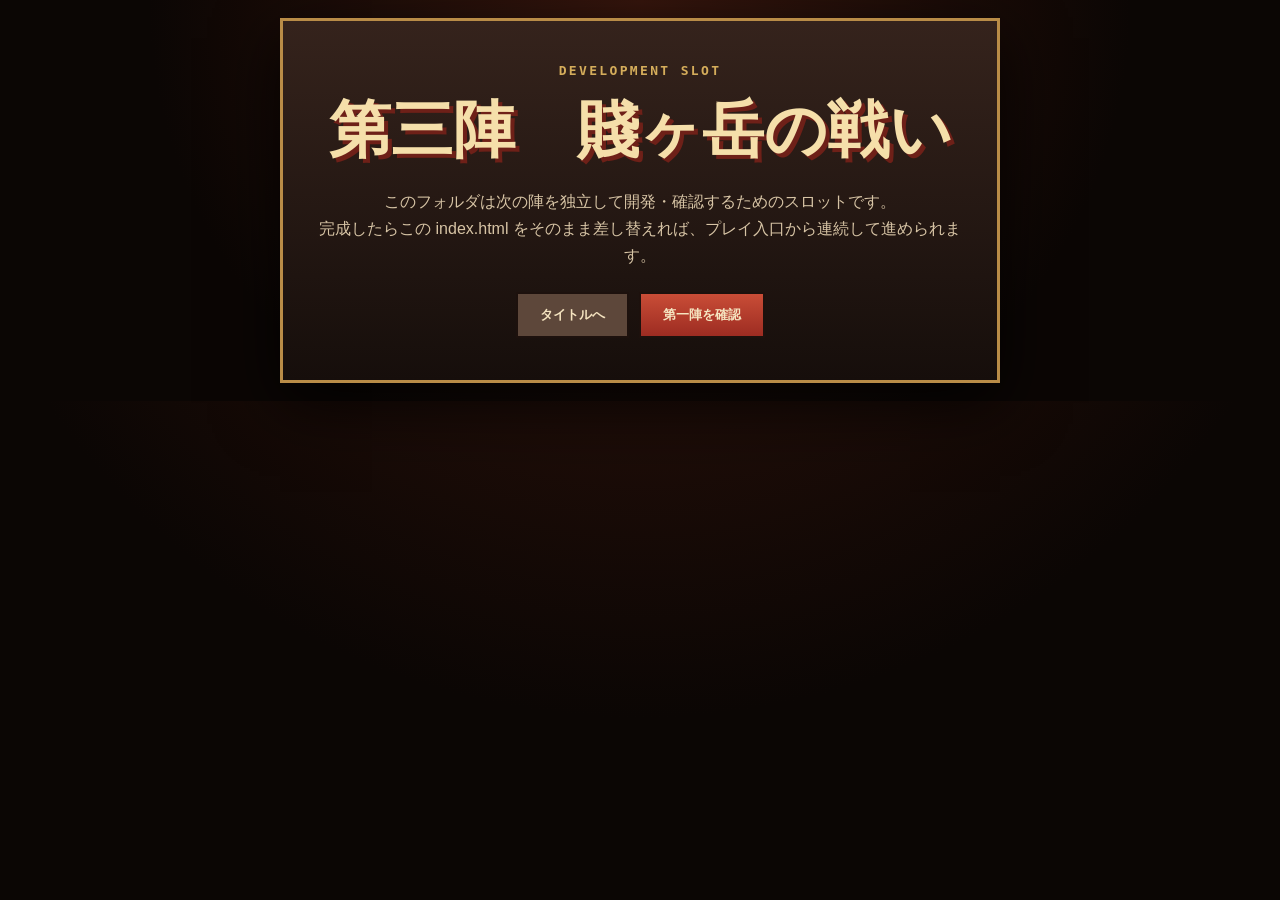
==== play/stages/stage3/index.html @ fcffad7e "Add files via upload" ====
<!doctype html>
<html lang="ja">
<head>
<meta charset="utf-8"><meta name="viewport" content="width=device-width,initial-scale=1,viewport-fit=cover">
<title>第三陣　賤ヶ岳の戦い</title>
<style>
*{box-sizing:border-box}html,body{margin:0;min-height:100%;background:radial-gradient(circle at top,#36150c,#0b0604 65%);color:#f3ddb0;font-family:"Yu Mincho","Hiragino Mincho ProN",serif}body{display:grid;place-items:center;padding:18px}.card{width:min(720px,95vw);text-align:center;padding:42px 28px;border:3px solid #b98c47;background:linear-gradient(#35231c,#160e0b);box-shadow:0 20px 60px #000c}.k{color:#d5ad5b;letter-spacing:.18em;font:900 13px ui-monospace,monospace}h1{font-size:clamp(34px,7vw,62px);margin:10px 0;color:#f5dfaa;text-shadow:4px 4px #6e2018}p{font-family:"Yu Gothic",sans-serif;line-height:1.7;color:#d7c4a5}.buttons{display:flex;justify-content:center;gap:10px;flex-wrap:wrap;margin-top:22px}button{padding:12px 22px;border:2px solid #1d110d;background:#5d473a;color:#f5e4c0;font-weight:900;cursor:pointer}.primary{background:linear-gradient(#c94d37,#9d2c22)}
</style>
</head>
<body><main class="card"><div class="k">DEVELOPMENT SLOT</div><h1>第三陣　賤ヶ岳の戦い</h1><p>このフォルダは次の陣を独立して開発・確認するためのスロットです。<br>完成したらこの index.html をそのまま差し替えれば、プレイ入口から連続して進められます。</p><div class="buttons"><button id="titleBtn">タイトルへ</button><button id="stage1Btn" class="primary">第一陣を確認</button></div></main><script src="../../shared/nav.js"></script><script>document.getElementById('titleBtn').onclick=()=>KAKARE_NAV.go('title','../../title/index.html');document.getElementById('stage1Btn').onclick=()=>KAKARE_NAV.go('stage1','../stage1/index.html');</script></body>
</html>
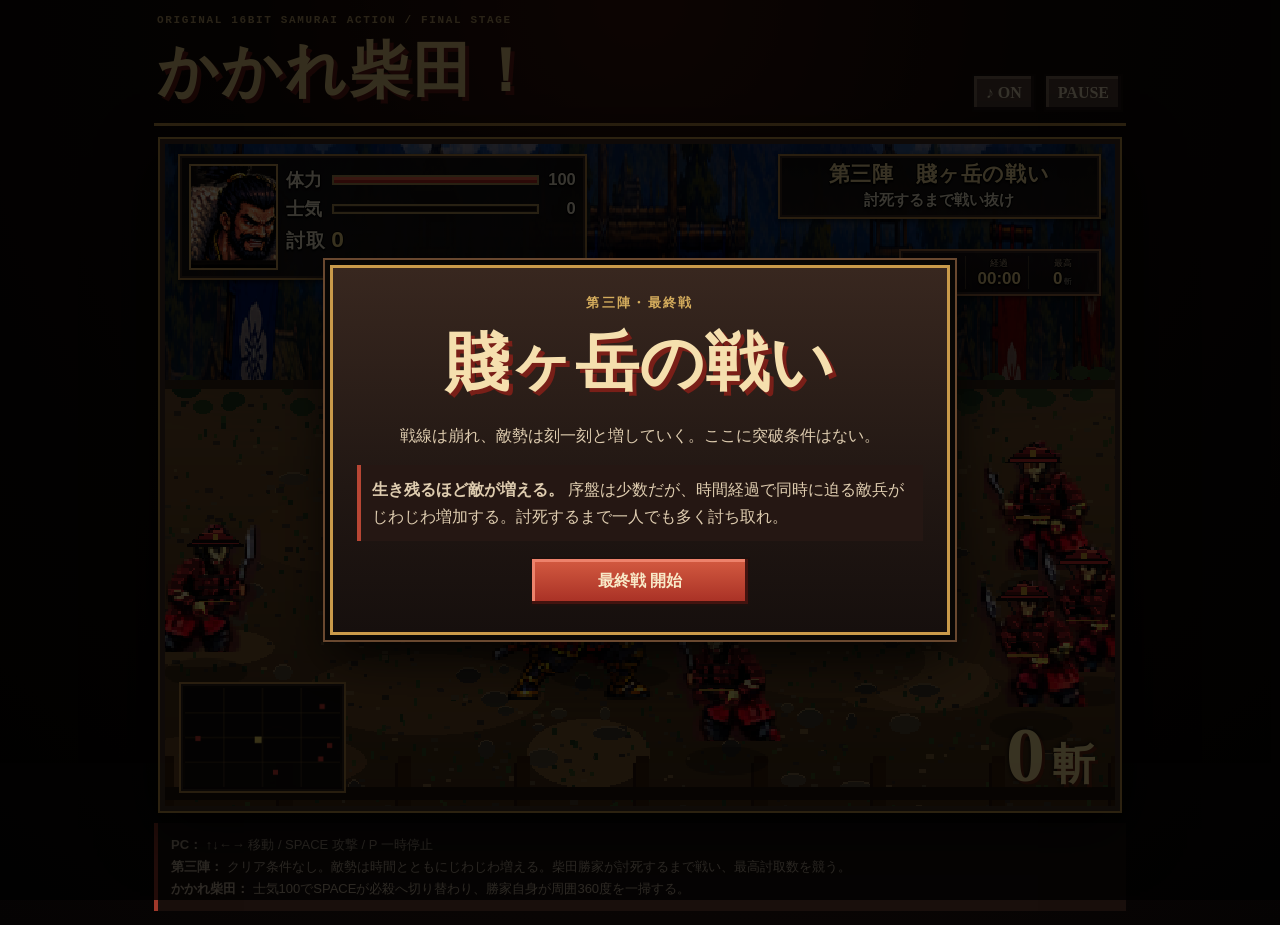
==== commit 5c6026bc: "Add files via upload" ====
--- a/play/stages/stage3/index.html
+++ b/play/stages/stage3/index.html
@@ -1,11 +1,109 @@
 <!doctype html>
 <html lang="ja">
 <head>
-<meta charset="utf-8"><meta name="viewport" content="width=device-width,initial-scale=1,viewport-fit=cover">
-<title>第三陣　賤ヶ岳の戦い</title>
-<style>
-*{box-sizing:border-box}html,body{margin:0;min-height:100%;background:radial-gradient(circle at top,#36150c,#0b0604 65%);color:#f3ddb0;font-family:"Yu Mincho","Hiragino Mincho ProN",serif}body{display:grid;place-items:center;padding:18px}.card{width:min(720px,95vw);text-align:center;padding:42px 28px;border:3px solid #b98c47;background:linear-gradient(#35231c,#160e0b);box-shadow:0 20px 60px #000c}.k{color:#d5ad5b;letter-spacing:.18em;font:900 13px ui-monospace,monospace}h1{font-size:clamp(34px,7vw,62px);margin:10px 0;color:#f5dfaa;text-shadow:4px 4px #6e2018}p{font-family:"Yu Gothic",sans-serif;line-height:1.7;color:#d7c4a5}.buttons{display:flex;justify-content:center;gap:10px;flex-wrap:wrap;margin-top:22px}button{padding:12px 22px;border:2px solid #1d110d;background:#5d473a;color:#f5e4c0;font-weight:900;cursor:pointer}.primary{background:linear-gradient(#c94d37,#9d2c22)}
-</style>
+  <meta charset="utf-8">
+  <meta name="viewport" content="width=device-width,initial-scale=1,viewport-fit=cover,user-scalable=no">
+  <meta name="theme-color" content="#100806">
+  <title>かかれ柴田！ 第三陣 賤ヶ岳の戦い</title>
+  <link rel="stylesheet" href="style.css">
 </head>
-<body><main class="card"><div class="k">DEVELOPMENT SLOT</div><h1>第三陣　賤ヶ岳の戦い</h1><p>このフォルダは次の陣を独立して開発・確認するためのスロットです。<br>完成したらこの index.html をそのまま差し替えれば、プレイ入口から連続して進められます。</p><div class="buttons"><button id="titleBtn">タイトルへ</button><button id="stage1Btn" class="primary">第一陣を確認</button></div></main><script src="../../shared/nav.js"></script><script>document.getElementById('titleBtn').onclick=()=>KAKARE_NAV.go('title','../../title/index.html');document.getElementById('stage1Btn').onclick=()=>KAKARE_NAV.go('stage1','../stage1/index.html');</script></body>
+<body>
+  <main class="app">
+    <header class="topbar">
+      <div>
+        <div class="eyebrow">ORIGINAL 16BIT SAMURAI ACTION / FINAL STAGE</div>
+        <h1>かかれ柴田！</h1>
+      </div>
+      <div class="top-actions">
+        <button id="soundBtn" class="small-btn" type="button">♪ ON</button>
+        <button id="pauseBtn" class="small-btn" type="button">PAUSE</button>
+      </div>
+    </header>
+
+    <section id="gameWrap" class="game-wrap">
+      <canvas id="game" width="640" height="448" aria-label="第三陣 賤ヶ岳の戦い"></canvas>
+
+      <div class="hud-layer" aria-hidden="true">
+        <section class="hud-player">
+          <img src="images/portrait.png" alt="" class="hud-portrait">
+          <div class="hud-stats">
+            <div class="hud-row"><span>体力</span><div class="bar"><i id="hpBar" class="hp"></i></div><b id="hpValue">100</b></div>
+            <div class="hud-row"><span>士気</span><div class="bar"><i id="moraleBar" class="morale"></i></div><b id="moraleValue">0</b></div>
+            <div class="hud-killline">討取 <strong id="hudKills">0</strong></div>
+          </div>
+        </section>
+
+        <section class="hud-stage">
+          <strong>第三陣　賤ヶ岳の戦い</strong>
+          <span>討死するまで戦い抜け</span>
+        </section>
+
+        <section class="battle-info">
+          <div><span>敵勢</span><strong id="pressureValue">5</strong><small>体前後</small></div>
+          <div><span>経過</span><strong id="timeValue">00:00</strong></div>
+          <div><span>最高</span><strong id="bestValue">0</strong><small>斬</small></div>
+        </section>
+
+        <section class="hud-mini">
+          <canvas id="minimap" width="180" height="120"></canvas>
+        </section>
+
+        <div class="hud-bigkills"><strong id="bigKills">0</strong><span>斬</span></div>
+        <div id="moraleReady" class="morale-ready">士気MAX　SPACEで発動！</div>
+      </div>
+
+      <div id="specialText" class="special-text" aria-hidden="true">かかれ柴田！</div>
+      <div id="pauseText" class="pause-text" aria-hidden="true">PAUSE</div>
+    </section>
+
+    <section class="mobile-controls" aria-label="スマホ操作">
+      <div class="dpad">
+        <button class="pad up" data-dir="up" type="button">▲</button>
+        <button class="pad left" data-dir="left" type="button">◀</button>
+        <button class="pad right" data-dir="right" type="button">▶</button>
+        <button class="pad down" data-dir="down" type="button">▼</button>
+      </div>
+      <button id="attackBtn" class="attack-btn" type="button">斬</button>
+    </section>
+
+    <section class="help">
+      <b>PC：</b> ↑↓←→ 移動 / SPACE 攻撃 / P 一時停止<br>
+      <b>第三陣：</b> クリア条件なし。敵勢は時間とともにじわじわ増える。柴田勝家が討死するまで戦い、最高討取数を競う。<br>
+      <b>かかれ柴田：</b> 士気100でSPACEが必殺へ切り替わり、勝家自身が周囲360度を一掃する。
+    </section>
+  </main>
+
+  <div id="startOverlay" class="modal-overlay active">
+    <div class="modal-card">
+      <div class="modal-kicker">第三陣・最終戦</div>
+      <h2>賤ヶ岳の戦い</h2>
+      <p>戦線は崩れ、敵勢は刻一刻と増していく。ここに突破条件はない。</p>
+      <p class="tip"><b>生き残るほど敵が増える。</b> 序盤は少数だが、時間経過で同時に迫る敵兵がじわじわ増加する。討死するまで一人でも多く討ち取れ。</p>
+      <button id="startBtn" class="main-btn" type="button">最終戦 開始</button>
+    </div>
+  </div>
+
+  <div id="gameOverOverlay" class="modal-overlay">
+    <div class="modal-card death-card">
+      <div class="modal-kicker">第三陣　終幕</div>
+      <h2>討死</h2>
+      <div id="recordBadge" class="record-badge">NEW RECORD</div>
+      <div class="result-grid">
+        <div><span>今回の討取</span><strong id="resultKills">0</strong></div>
+        <div><span>最高討取</span><strong id="resultBest">0</strong></div>
+        <div><span>生存時間</span><strong id="resultTime">00:00</strong></div>
+        <div><span>かかれ柴田</span><strong id="resultSpecials">0回</strong></div>
+      </div>
+      <p>これが今回の「鬼柴田」の記録。再び賤ヶ岳へ挑み、最高討取数を更新せよ。</p>
+      <div class="modal-actions">
+        <button id="retryBtn" class="main-btn" type="button">もう一度戦う</button>
+        <button id="titleBtn" class="sub-btn" type="button">タイトル画面に戻る</button>
+      </div>
+    </div>
+  </div>
+
+  <script src="../../shared/nav.js"></script>
+  <script src="../../shared/game-config.js"></script>
+  <script src="script.js"></script>
+</body>
 </html>
--- a/play/stages/stage3/style.css
+++ b/play/stages/stage3/style.css
@@ -0,0 +1,56 @@
+:root{
+  --gold:#c99a4a;
+  --gold2:#f0d58c;
+  --cream:#f4e2bb;
+  --red:#a82f23;
+  --brown:#2b1d16;
+  --hudbg:rgba(17,13,11,.91);
+}
+*{box-sizing:border-box}
+html,body{margin:0;min-height:100%;background:radial-gradient(circle at top,#3a150b 0,#130a07 36%,#050303 100%);color:var(--cream);font-family:"Yu Mincho","Hiragino Mincho ProN","Yu Gothic",serif;overscroll-behavior:none}
+body{overflow-x:hidden}
+button{font:inherit;touch-action:manipulation}
+.app{width:min(1000px,100%);margin:0 auto;padding:14px}
+.topbar{display:flex;align-items:flex-end;justify-content:space-between;gap:12px;border-bottom:3px solid var(--gold);padding:0 3px 11px;margin-bottom:13px}
+.eyebrow{font:800 11px/1.2 ui-monospace,monospace;letter-spacing:.15em;color:#bda168}
+h1{margin:4px 0 0;font-size:clamp(34px,6vw,60px);letter-spacing:.05em;color:#efd38b;text-shadow:4px 4px #6e1f17}
+.top-actions{display:flex;gap:8px}.small-btn{padding:8px 12px;border:2px solid #1a100c;background:#574238;color:#f4e4c3;font-weight:900;box-shadow:inset -3px -3px #241713,inset 3px 3px #846d5b}
+.game-wrap{position:relative;width:100%;max-width:960px;margin:0 auto;border:5px solid #443126;outline:2px solid var(--gold);background:#000;box-shadow:0 18px 55px #000c;overflow:hidden;aspect-ratio:320/224}
+#game{display:block;width:100%;height:100%;image-rendering:pixelated;background:#75613c;touch-action:none}
+.hud-layer{position:absolute;inset:0;pointer-events:none;font-family:"Yu Gothic","Hiragino Kaku Gothic ProN",sans-serif;color:#fff4d8;text-shadow:0 2px 2px #000,1px 0 #000,-1px 0 #000,0 1px #000,0 -1px #000}
+.hud-player{position:absolute;left:1.4%;top:1.5%;width:43%;min-height:19%;display:flex;gap:8px;padding:8px 9px;background:linear-gradient(180deg,rgba(20,15,13,.95),rgba(27,20,16,.9));border:2px solid #b98b45;box-shadow:inset 0 0 0 2px #3c2b20,0 2px 5px #0009}
+.hud-portrait{width:23%;aspect-ratio:1/1;object-fit:cover;image-rendering:pixelated;border:2px solid #d1a25a;background:#100b09}
+.hud-stats{flex:1;min-width:0;padding-top:1px}
+.hud-row{height:28%;min-height:20px;display:grid;grid-template-columns:40px 1fr 31px;align-items:center;gap:6px;font-size:clamp(12px,1.7vw,18px);font-weight:900;white-space:nowrap}
+.hud-row b{text-align:right;font-size:.92em}
+.bar{position:relative;height:10px;background:#120906;border:2px solid #b89557;box-shadow:inset 0 0 0 1px #2b2119;overflow:hidden}
+.bar i{display:block;height:100%;width:0;transition:width .08s linear}
+.bar i.hp{background:linear-gradient(#ff6a50 0 42%,#c92d28 43% 100%)}
+.bar i.morale{background:linear-gradient(90deg,#3159a7,#5b90eb 72%,#ffcc45)}
+.hud-killline{margin-top:2px;font-size:clamp(13px,2vw,19px);font-weight:1000;letter-spacing:.03em}
+.hud-killline strong{font-size:1.2em;color:#ffe08a}.hud-killline small{font-size:.82em;color:#dbcda9}
+.hud-stage{position:absolute;right:1.5%;top:1.5%;width:34%;padding:7px 10px;text-align:center;background:linear-gradient(180deg,rgba(20,15,13,.96),rgba(29,21,17,.92));border:2px solid #b98b45;box-shadow:inset 0 0 0 2px #3c2b20,0 2px 5px #0009}
+.hud-stage strong,.hud-stage span{display:block}.hud-stage strong{font:900 clamp(13px,2vw,21px)/1.1 "Yu Mincho","Hiragino Mincho ProN",serif;color:#ffe4a2;letter-spacing:.04em}.hud-stage span{margin-top:5px;font-size:clamp(10px,1.45vw,15px);font-weight:800}
+
+.jar-hud{position:absolute;right:1.5%;top:15.8%;display:flex;align-items:center;gap:6px;min-width:22%;padding:5px 8px;background:linear-gradient(180deg,rgba(14,20,30,.94),rgba(18,15,14,.91));border:2px solid #5f94bd;box-shadow:inset 0 0 0 2px #273846,0 2px 5px #0009}
+.jar-hud img{width:30px;height:30px;object-fit:contain;image-rendering:pixelated}.jar-hud div{display:flex;flex-direction:column;min-width:0}.jar-hud span{font-size:10px;color:#b9dfff}.jar-hud strong{font-size:clamp(12px,1.6vw,17px);color:#9ddcff;line-height:1.05}.jar-hud small{font-size:9px;color:#e7dfc8;white-space:nowrap}.jar-hud.broken{border-color:#d18b45;background:linear-gradient(180deg,rgba(46,22,10,.95),rgba(27,15,11,.92))}.jar-hud.broken strong{color:#ffbd60}.jar-hud.broken img{filter:grayscale(.75) brightness(.72)}
+
+.hud-mini{position:absolute;left:1.5%;bottom:2%;width:17.5%;aspect-ratio:3/2;padding:4px;background:rgba(14,10,8,.88);border:2px solid #b98b45;box-shadow:inset 0 0 0 2px #34251d}
+#minimap{display:block;width:100%;height:100%;background:rgba(0,0,0,.28)}
+.hud-bigkills{position:absolute;right:2.1%;bottom:3%;display:flex;align-items:flex-end;gap:7px;color:#ffe69a;text-shadow:3px 3px #6c2a14,0 0 5px #000}.hud-bigkills strong{font:900 clamp(40px,8vw,78px)/.8 Georgia,"Yu Mincho",serif}.hud-bigkills span{font:900 clamp(22px,4.6vw,43px)/.95 "Yu Mincho",serif}
+.morale-ready{position:absolute;left:50%;bottom:3.2%;transform:translateX(-50%) translateY(12px);padding:5px 13px;border:1px solid #e3b55b;background:rgba(26,13,7,.86);font-weight:1000;font-size:clamp(11px,1.8vw,17px);color:#ffe273;opacity:0;transition:.14s;white-space:nowrap}.morale-ready.active{opacity:1;transform:translateX(-50%) translateY(0);box-shadow:0 0 16px #ffba38aa}
+.special-text{position:absolute;left:50%;top:22%;transform:translate(-50%,-50%) scale(.82);opacity:0;pointer-events:none;white-space:nowrap;padding:5px 15px;border:1px solid rgba(218,170,79,.8);background:rgba(18,7,5,.74);font-size:clamp(24px,5vw,50px);font-weight:1000;color:#ffe596;text-shadow:4px 4px #8b1e14;transition:opacity .06s,transform .1s}.special-text.active{opacity:1;transform:translate(-50%,-50%) scale(1)}
+.pause-text{position:absolute;inset:0;display:grid;place-items:center;background:rgba(0,0,0,.62);font:1000 clamp(42px,8vw,74px)/1 Georgia,serif;letter-spacing:.08em;color:#f6e0a5;text-shadow:4px 4px #5d2a17;opacity:0;pointer-events:none}.pause-text.active{opacity:1}
+.mobile-controls{display:none;justify-content:space-between;align-items:flex-end;gap:16px;margin-top:12px;touch-action:none;user-select:none}.dpad{position:relative;width:158px;height:126px}.pad{position:absolute;width:50px;height:44px;border:2px solid #1b100d;background:#655044;color:#f7e5c3;font-size:20px;font-weight:900;box-shadow:inset -3px -3px #251814,inset 3px 3px #8d725f}.pad.up{left:54px;top:0}.pad.down{left:54px;bottom:0}.pad.left{left:0;top:41px}.pad.right{right:0;top:41px}.attack-btn{width:92px;height:92px;border-radius:50%;border:3px solid #25100c;background:linear-gradient(#d95b40,#a62d22);color:#fff0ce;font-size:27px;font-weight:1000;box-shadow:inset -5px -5px #45140f,inset 5px 5px #ed8168}.attack-btn.ready{background:linear-gradient(#efb736,#a86616);box-shadow:0 0 22px #ffd86e,inset -5px -5px #6d3d0d,inset 5px 5px #ffe08d}
+.help{margin-top:12px;padding:11px 13px;border-left:4px solid #9f382a;background:rgba(30,19,15,.78);font:13px/1.7 "Yu Gothic",sans-serif;color:#cfbda5}
+.modal-overlay{position:fixed;inset:0;z-index:100;display:none;place-items:center;padding:max(16px,env(safe-area-inset-top)) max(12px,env(safe-area-inset-right)) max(16px,env(safe-area-inset-bottom)) max(12px,env(safe-area-inset-left));background:rgba(0,0,0,.78);overflow:auto}.modal-overlay.active{display:grid}.modal-card{width:min(620px,95vw);max-height:calc(100dvh - 30px);overflow:auto;text-align:center;padding:26px 24px;background:linear-gradient(#38271f,#211713 60%,#160f0d);border:3px solid var(--gold);box-shadow:0 0 0 5px #080604,0 0 0 7px #69482f,0 20px 50px #000d}.modal-kicker{font:900 13px ui-monospace,monospace;color:#d5ad5d;letter-spacing:.18em}.modal-card h2{margin:7px 0 12px;font-size:clamp(38px,8vw,64px);color:#f5dfae;text-shadow:4px 4px #791f18}.modal-card p{font-family:"Yu Gothic",sans-serif;line-height:1.7;color:#dfcdb0}.tip{text-align:left;border-left:4px solid #b84634;background:#251713;padding:11px}.main-btn,.sub-btn{min-width:220px;padding:12px 20px;border:2px solid #1c100d;color:#f8e9c8;font-weight:900}.main-btn{background:linear-gradient(#d45b41,#a72f24);box-shadow:inset -3px -3px #43130f,inset 3px 3px #ed826b}.sub-btn{background:linear-gradient(#665044,#44352d);box-shadow:inset -3px -3px #241915,inset 3px 3px #8a705e}.modal-actions{display:flex;justify-content:center;gap:10px;flex-wrap:wrap;margin-top:16px}.death-card h2{color:#fff;text-shadow:5px 5px #a11f1d}.result-grid{display:grid;grid-template-columns:repeat(4,1fr);gap:10px;margin:16px 0}.result-grid div{padding:10px;background:#15100e;border:2px solid #5d4535}.result-grid span,.result-grid strong{display:block}.result-grid span{font:12px "Yu Gothic",sans-serif;color:#ad9779}.result-grid strong{margin-top:4px;font-size:28px;color:#efd18c}
+@media(max-width:760px){.app{padding:9px}.eyebrow{display:none}.topbar{align-items:center}.topbar h1{font-size:31px}.small-btn{padding:7px 9px}.mobile-controls{display:flex}.help{font-size:12px}.modal-card{padding:18px 14px}.modal-actions{position:sticky;bottom:0;flex-direction:column;background:linear-gradient(transparent,#160f0d 34%);padding-top:14px}.modal-actions button{width:100%;min-width:0}.result-grid{grid-template-columns:1fr 1fr}.hud-player{width:48%;padding:5px}.hud-stage{width:39%;padding:5px 6px}.hud-row{grid-template-columns:28px 1fr 23px;gap:3px}
+.jar-hud{position:absolute;right:1.5%;top:15.8%;display:flex;align-items:center;gap:6px;min-width:22%;padding:5px 8px;background:linear-gradient(180deg,rgba(14,20,30,.94),rgba(18,15,14,.91));border:2px solid #5f94bd;box-shadow:inset 0 0 0 2px #273846,0 2px 5px #0009}
+.jar-hud img{width:30px;height:30px;object-fit:contain;image-rendering:pixelated}.jar-hud div{display:flex;flex-direction:column;min-width:0}.jar-hud span{font-size:10px;color:#b9dfff}.jar-hud strong{font-size:clamp(12px,1.6vw,17px);color:#9ddcff;line-height:1.05}.jar-hud small{font-size:9px;color:#e7dfc8;white-space:nowrap}.jar-hud.broken{border-color:#d18b45;background:linear-gradient(180deg,rgba(46,22,10,.95),rgba(27,15,11,.92))}.jar-hud.broken strong{color:#ffbd60}.jar-hud.broken img{filter:grayscale(.75) brightness(.72)}
+
+.hud-mini{width:20%}.jar-hud{top:17.5%;right:1.5%;min-width:31%;padding:3px 5px}.jar-hud img{width:22px;height:22px}.jar-hud small{font-size:7px}.morale-ready{bottom:2%;font-size:10px}.hud-bigkills{bottom:2%}}
+/* Stage3 survival HUD */
+.battle-info{position:absolute;right:1.5%;top:15.8%;display:grid;grid-template-columns:repeat(3,auto);gap:5px;padding:5px 7px;background:linear-gradient(180deg,rgba(27,17,20,.95),rgba(18,13,13,.92));border:2px solid #a66f45;box-shadow:inset 0 0 0 2px #3b2925,0 2px 5px #0009}
+.battle-info div{min-width:58px;text-align:center;padding:1px 5px;border-right:1px solid rgba(218,177,104,.28)}.battle-info div:last-child{border-right:0}.battle-info span,.battle-info small{display:block}.battle-info span{font-size:9px;color:#d3b694}.battle-info strong{display:inline-block;font-size:clamp(12px,1.55vw,17px);color:#ffe095;line-height:1.05}.battle-info small{display:inline;margin-left:2px;font-size:8px;color:#c7b9a6}
+.record-badge{display:none;width:max-content;margin:0 auto 10px;padding:6px 15px;border:2px solid #f0c052;background:#5f1f13;color:#ffe68f;font:1000 15px ui-monospace,monospace;letter-spacing:.12em;box-shadow:0 0 18px #ffbe4c66}.record-badge.active{display:block}
+@media(max-width:760px){.battle-info{top:17.5%;right:1.5%;padding:3px 4px;gap:2px}.battle-info div{min-width:44px;padding:0 2px}.battle-info span{font-size:7px}.battle-info strong{font-size:10px}.battle-info small{font-size:6px}}
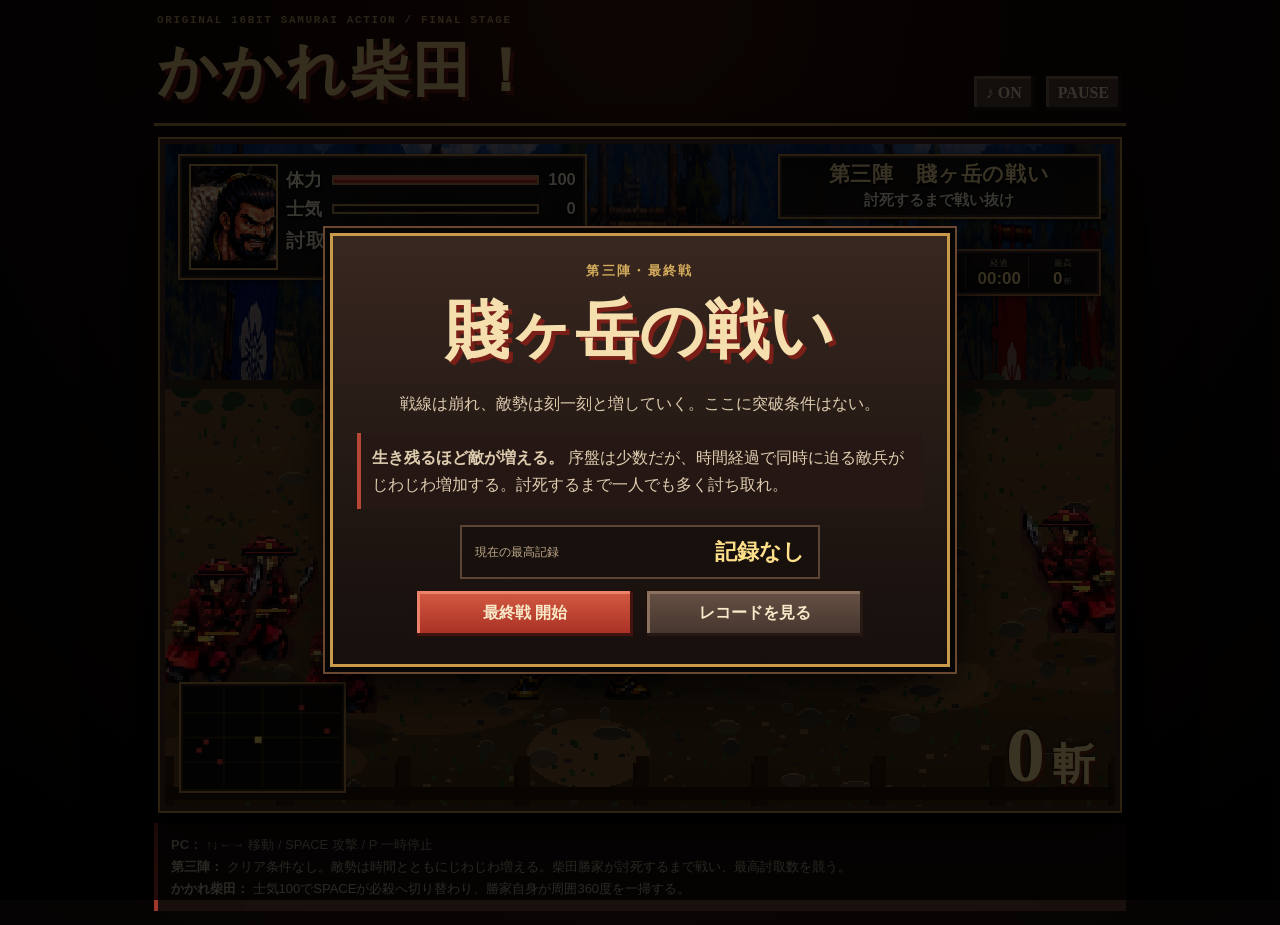
==== commit f1cfcff3: "Add files via upload" ====
--- a/play/stages/stage3/index.html
+++ b/play/stages/stage3/index.html
@@ -79,7 +79,11 @@
       <h2>賤ヶ岳の戦い</h2>
       <p>戦線は崩れ、敵勢は刻一刻と増していく。ここに突破条件はない。</p>
       <p class="tip"><b>生き残るほど敵が増える。</b> 序盤は少数だが、時間経過で同時に迫る敵兵がじわじわ増加する。討死するまで一人でも多く討ち取れ。</p>
-      <button id="startBtn" class="main-btn" type="button">最終戦 開始</button>
+      <div class="start-record"><span>現在の最高記録</span><strong id="startBestRecord">記録なし</strong></div>
+      <div class="modal-actions start-actions">
+        <button id="startBtn" class="main-btn" type="button">最終戦 開始</button>
+        <button id="openRecordsBtn" class="sub-btn" type="button">レコードを見る</button>
+      </div>
     </div>
   </div>
 
@@ -93,17 +97,32 @@
         <div><span>最高討取</span><strong id="resultBest">0</strong></div>
         <div><span>生存時間</span><strong id="resultTime">00:00</strong></div>
         <div><span>かかれ柴田</span><strong id="resultSpecials">0回</strong></div>
+        <div><span>今回の順位</span><strong id="resultRank">—</strong></div>
       </div>
       <p>これが今回の「鬼柴田」の記録。再び賤ヶ岳へ挑み、最高討取数を更新せよ。</p>
       <div class="modal-actions">
         <button id="retryBtn" class="main-btn" type="button">もう一度戦う</button>
+        <button id="resultRecordsBtn" class="sub-btn" type="button">レコードを見る</button>
         <button id="titleBtn" class="sub-btn" type="button">タイトル画面に戻る</button>
       </div>
     </div>
   </div>
 
-  <script src="../../shared/nav.js"></script>
-  <script src="../../shared/game-config.js"></script>
+
+  <div id="recordsOverlay" class="modal-overlay records-overlay">
+    <div class="modal-card records-card">
+      <div class="modal-kicker">賤ヶ岳 戦績帳</div>
+      <h2>レコード</h2>
+      <p class="records-note">討取数の多い順。同数なら生存時間の長い記録を上位に表示します。</p>
+      <div class="record-head"><span>順位</span><span>討取</span><span>生存</span><span>かかれ</span><span>日時</span></div>
+      <div id="recordList" class="record-list"></div>
+      <p class="storage-note">※記録はこのブラウザ内に保存されます。</p>
+      <button id="closeRecordsBtn" class="main-btn" type="button">閉じる</button>
+    </div>
+  </div>
+
+  <script src="shared/nav.js"></script>
+  <script src="shared/game-config.js"></script>
   <script src="script.js"></script>
 </body>
 </html>
--- a/play/stages/stage3/style.css
+++ b/play/stages/stage3/style.css
@@ -54,3 +54,7 @@
 .battle-info div{min-width:58px;text-align:center;padding:1px 5px;border-right:1px solid rgba(218,177,104,.28)}.battle-info div:last-child{border-right:0}.battle-info span,.battle-info small{display:block}.battle-info span{font-size:9px;color:#d3b694}.battle-info strong{display:inline-block;font-size:clamp(12px,1.55vw,17px);color:#ffe095;line-height:1.05}.battle-info small{display:inline;margin-left:2px;font-size:8px;color:#c7b9a6}
 .record-badge{display:none;width:max-content;margin:0 auto 10px;padding:6px 15px;border:2px solid #f0c052;background:#5f1f13;color:#ffe68f;font:1000 15px ui-monospace,monospace;letter-spacing:.12em;box-shadow:0 0 18px #ffbe4c66}.record-badge.active{display:block}
 @media(max-width:760px){.battle-info{top:17.5%;right:1.5%;padding:3px 4px;gap:2px}.battle-info div{min-width:44px;padding:0 2px}.battle-info span{font-size:7px}.battle-info strong{font-size:10px}.battle-info small{font-size:6px}}
+
+/* Persistent Stage3 records */
+.start-record{margin:14px auto 2px;width:min(360px,100%);display:flex;align-items:center;justify-content:space-between;gap:12px;padding:10px 13px;background:#17100d;border:2px solid #5d4535;font-family:"Yu Gothic",sans-serif}.start-record span{font-size:12px;color:#bda889}.start-record strong{font-size:22px;color:#ffe08a}.start-actions{margin-top:10px}.records-card{width:min(720px,96vw)}.records-card h2{font-size:clamp(36px,7vw,54px)}.records-note,.storage-note{font-size:12px!important;color:#bfae93!important}.record-head,.record-row{display:grid;grid-template-columns:52px 1fr 1fr 1fr 1.4fr;align-items:center;gap:6px}.record-head{margin-top:14px;padding:6px 8px;background:#0d0a08;border-bottom:1px solid #9d7746;font:800 11px "Yu Gothic",sans-serif;color:#bfa779}.record-list{border:2px solid #5d4535;border-top:0;background:#120d0b}.record-row{min-height:42px;padding:6px 8px;border-bottom:1px solid #3d2c22;font-family:"Yu Gothic",sans-serif}.record-row:last-child{border-bottom:0}.record-row .rank{width:30px;height:30px;display:grid;place-items:center;margin:auto;border:1px solid #765634;background:#221710;color:#d6bd8a}.record-row strong{font-size:21px;color:#f2d18b}.record-row strong small{font-size:11px;margin-left:2px}.record-row span,.record-row time{font-size:12px;color:#d9c9ad}.record-row.top{background:linear-gradient(90deg,rgba(126,72,18,.32),rgba(18,13,11,.2))}.record-row.top .rank{background:#6f451a;border-color:#e3b456;color:#ffe79c}.empty-record{padding:24px!important;margin:0!important;text-align:center;color:#a99274!important}.storage-note{margin:10px 0 14px!important}
+@media(max-width:600px){.record-head,.record-row{grid-template-columns:38px 1fr .9fr .8fr 1.3fr;gap:3px}.record-head{font-size:9px}.record-row{padding:5px 4px}.record-row .rank{width:25px;height:25px;font-size:12px}.record-row strong{font-size:17px}.record-row span,.record-row time{font-size:9px}.start-record{padding:8px 10px}.start-record strong{font-size:18px}}
